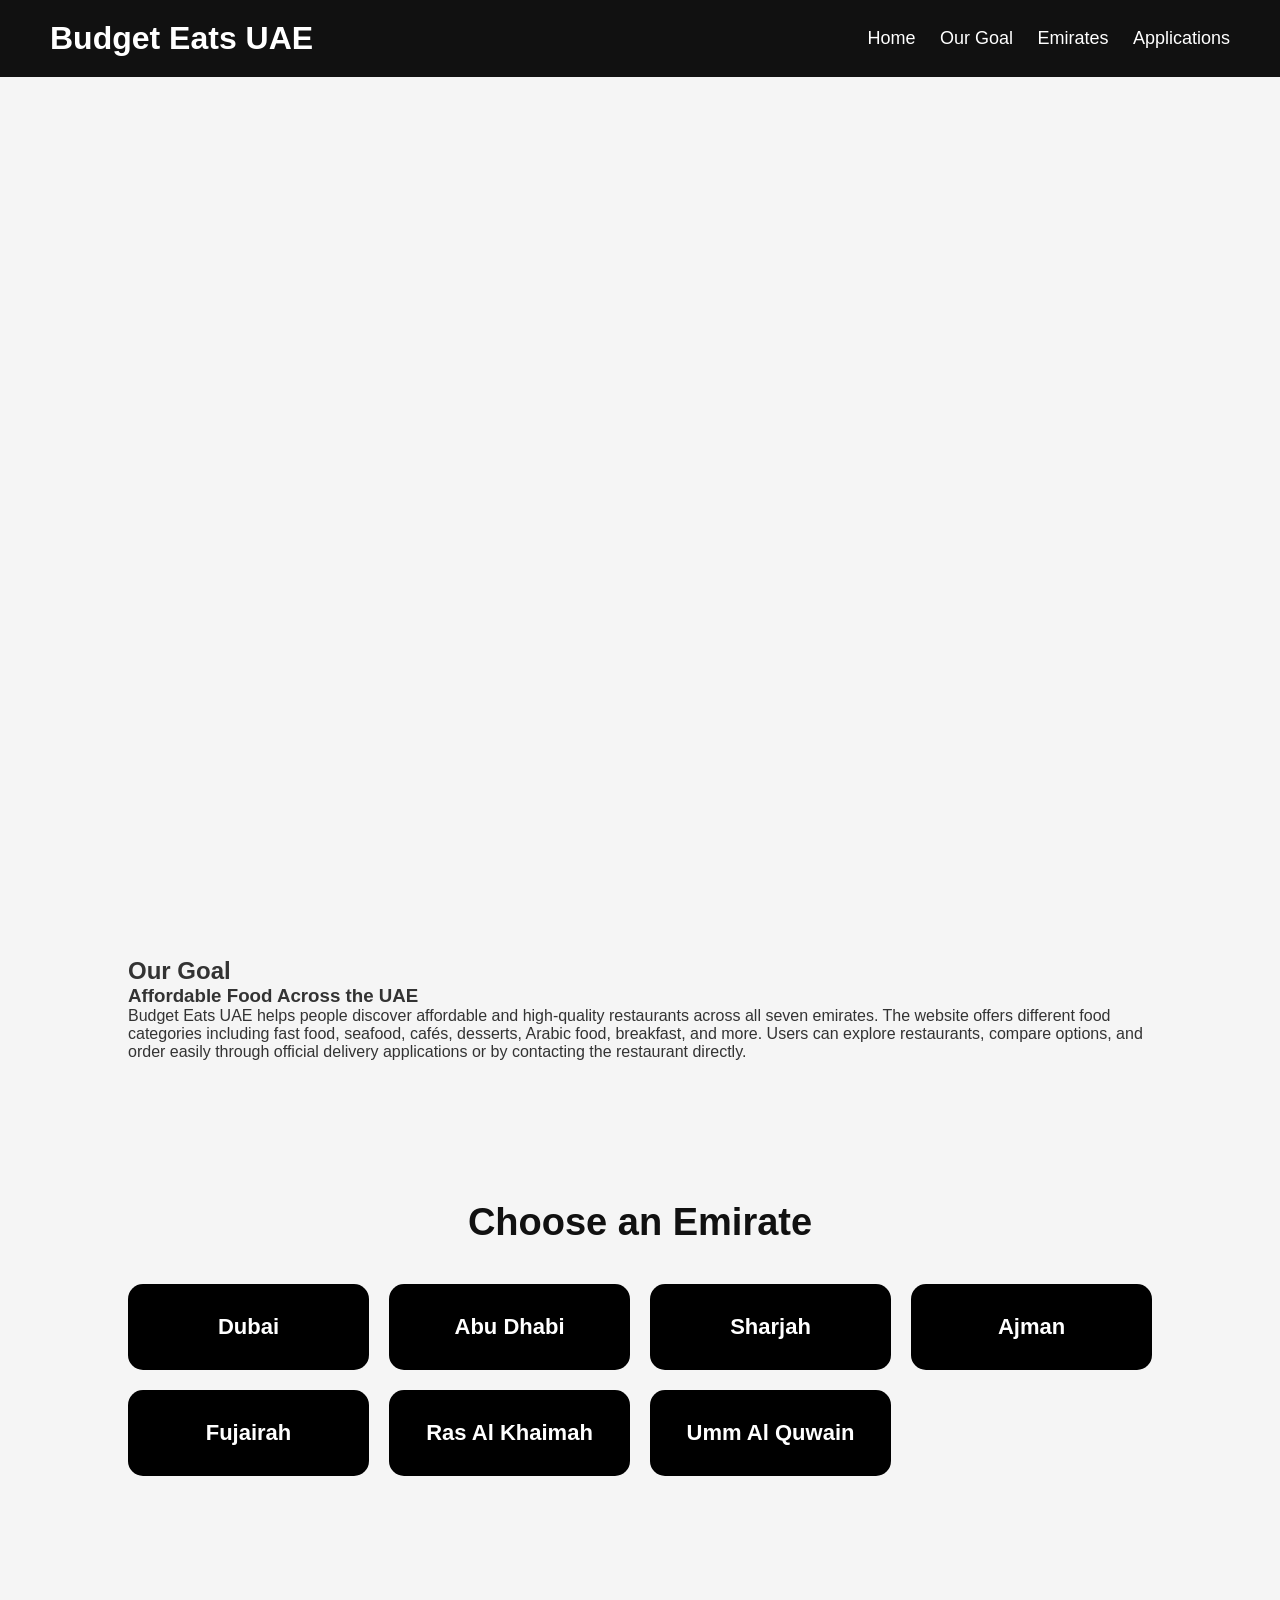
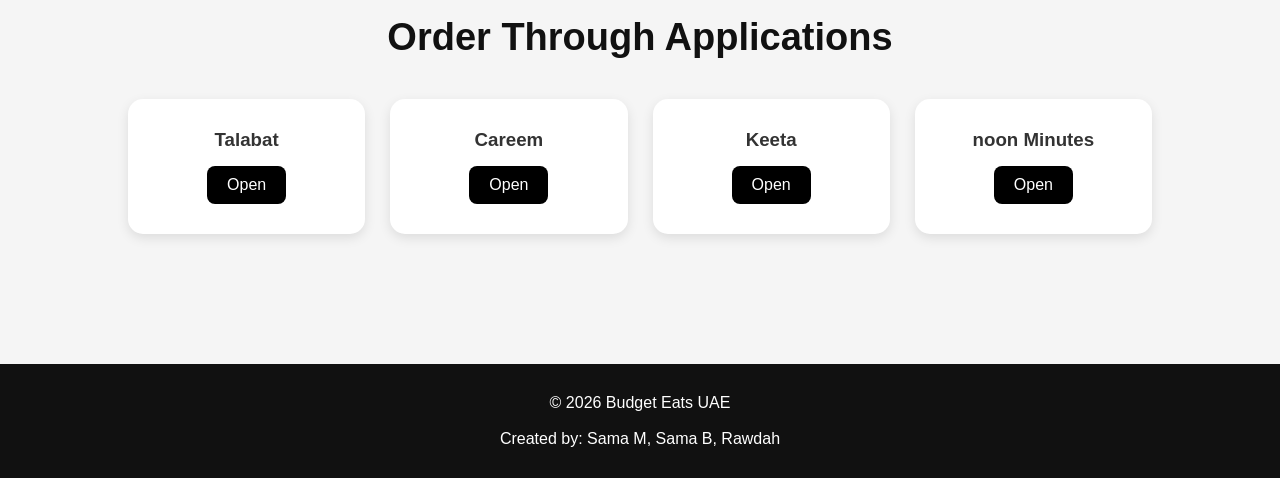
==== index.html @ cb310ab3 "Add files via upload" ====
<!DOCTYPE html>
<html lang="en">

<head>

<meta charset="UTF-8">
<meta name="viewport" content="width=device-width, initial-scale=1.0">

<title>Budget Eats UAE</title>

<link rel="stylesheet" href="style.css">

</head>

<body>

<!-- HEADER -->

<header>

<h1>Budget Eats UAE</h1>

<nav>

<a href="index.html">Home</a>

<a href="#goal">Our Goal</a>

<a href="#emirates">Emirates</a>

<a href="#applications">Applications</a>

</nav>

</header>

<!-- HOMEPAGE IMAGE -->

<section class="hero">

</section>

<!-- OUR GOAL SECTION -->

<section id="goal">

<h2 class="main-title">Our Goal</h2>

<div class="goal-container">

<h3>Affordable Food Across the UAE</h3>

<p>

Budget Eats UAE helps people discover affordable and high-quality restaurants across all seven emirates.

The website offers different food categories including fast food, seafood, cafés, desserts, Arabic food, breakfast, and more.

Users can explore restaurants, compare options, and order easily through official delivery applications or by contacting the restaurant directly.

</p>

</div>

</section>

<!-- EMIRATES SECTION -->

<section id="emirates">

<h2 class="section-title">Choose an Emirate</h2>

<div class="emirates-container">

<a class="emirate-box" href="dubai.html">Dubai</a>

<a class="emirate-box" href="abudhabi.html">Abu Dhabi</a>

<a class="emirate-box" href="sharjah.html">Sharjah</a>

<a class="emirate-box" href="ajman.html">Ajman</a>

<a class="emirate-box" href="fujairah.html">Fujairah</a>

<a class="emirate-box" href="rak.html">Ras Al Khaimah</a>

<a class="emirate-box" href="uaq.html">Umm Al Quwain</a>

</div>

</section>

<!-- APPLICATIONS -->

<section id="applications">

<h2 class="section-title">Order Through Applications</h2>

<div class="apps">

<div class="app-card">

<h3>Talabat</h3>

<a href="https://www.talabat.com" target="_blank">Open</a>

</div>

<div class="app-card">

<h3>Careem</h3>

<a href="https://www.careem.com" target="_blank">Open</a>

</div>

<div class="app-card">

<h3>Keeta</h3>

<a href="https://www.keeta-global.com/AE/en" target="_blank">Open</a>

</div>

<div class="app-card">

<h3>noon Minutes</h3>

<a href="https://www.noon.com" target="_blank">Open</a>

</div>

</div>

</section>

<!-- FOOTER -->

<footer>

<p>© 2026 Budget Eats UAE</p>

<br>

<p>Created by: Sama M, Sama B, Rawdah</p>

</footer>

</body>

</html>
---- style.css ----
*{
margin:0;
padding:0;
box-sizing:border-box;
font-family:Arial, sans-serif;
scroll-behavior:smooth;
}

body{
background:#f5f5f5;
color:#333;
}

/* HEADER */

header{
background:#111;
padding:20px 50px;
display:flex;
justify-content:space-between;
align-items:center;
position:sticky;
top:0;
z-index:1000;
}

header h1{
color:white;
font-size:32px;
}

nav a{
color:white;
text-decoration:none;
margin-left:20px;
font-size:18px;
transition:0.3s;
}

nav a:hover{
color:#cfcfcf;
}

/* HERO SECTION */

.hero{
height:90vh;
background:url('images/homepage.png');;
background-size:contain;
background-position:center;
display:flex;
justify-content:center;
align-items:center;
text-align:center;
color:white;
}

.hero-content{
background:rgba(0,0,0,0.65);
padding:40px;
border-radius:15px;
width:80%;
max-width:850px;
}

.hero h2{
font-size:50px;
margin-bottom:20px;
}

.hero p{
font-size:20px;
line-height:1.8;
}

/* GENERAL */

section{
padding:70px 10%;
}

.section-title{
text-align:center;
font-size:38px;
margin-bottom:40px;
color:#111;
}

/* EMIRATES */

.emirates-container{
display:grid;
grid-template-columns:repeat(auto-fit,minmax(200px,1fr));
gap:20px;
}

.emirate-box{
background:black;
padding:30px;
border-radius:15px;
text-align:center;
color:white;
font-size:22px;
font-weight:bold;
transition:0.3s;
cursor:pointer;
text-decoration:none;
}

.emirate-box:hover{
background:#333;
transform:scale(1.05);
}

/* CATEGORY BUTTONS */

.categories{
display:flex;
flex-wrap:wrap;
justify-content:center;
gap:15px;
margin-bottom:40px;
}

.categories button{
padding:12px 22px;
border:none;
background:black;
color:white;
font-size:16px;
border-radius:30px;
cursor:pointer;
transition:0.3s;
}

.categories button:hover{
background:#333;
transform:scale(1.05);
}

/* FOOD SECTIONS */

.food-section{
display:none;
}

/* CARDS */

.cards{
display:grid;
grid-template-columns:repeat(auto-fit,minmax(250px,1fr));
gap:25px;
}

.card{
background:white;
border-radius:15px;
overflow:hidden;
box-shadow:0 4px 12px rgba(0,0,0,0.1);
transition:0.3s;
}

.card:hover{
transform:translateY(-5px);
}

.card img{
width:100%;
height:220px;
object-fit:contain;
background:white;
padding:20px;
}

.card-content{
padding:20px;
}

.card-content h3{
margin-bottom:10px;
font-size:22px;
}

.price{
color:black;
font-weight:bold;
margin-top:10px;
}

.rating{
color:gold;
margin-top:8px;
}

/* APPLICATIONS */

.apps{
display:grid;
grid-template-columns:repeat(auto-fit,minmax(220px,1fr));
gap:25px;
}

.app-card{
background:white;
padding:30px;
border-radius:15px;
text-align:center;
box-shadow:0 4px 12px rgba(0,0,0,0.1);
}

.app-card a{
display:inline-block;
margin-top:15px;
padding:10px 20px;
background:black;
color:white;
text-decoration:none;
border-radius:8px;
transition:0.3s;
}

.app-card a:hover{
background:#333;
}

/* FOOTER */

footer{
background:#111;
color:white;
text-align:center;
padding:30px;
margin-top:60px;
}

/* MOBILE */

@media(max-width:768px){

header{
flex-direction:column;
}

nav{
margin-top:15px;
}

.section-title{
font-size:30px;
}

.hero h2{
font-size:35px;
}

.hero p{
font-size:17px;
}
/* OUR GOAL SECTION */

.main-title{
text-align:center;
font-size:55px;
margin-bottom:50px;
color:black;
}

.goal-container{
background:white;
padding:50px;
border-radius:20px;
max-width:1100px;
margin:auto;
box-shadow:0 4px 15px rgba(0,0,0,0.1);
}

.goal-container h3{
font-size:32px;
margin-bottom:25px;
color:black;
text-align:left;
}

.goal-container p{
font-size:20px;
line-height:1.9;
color:#444;
text-align:left;
}

}
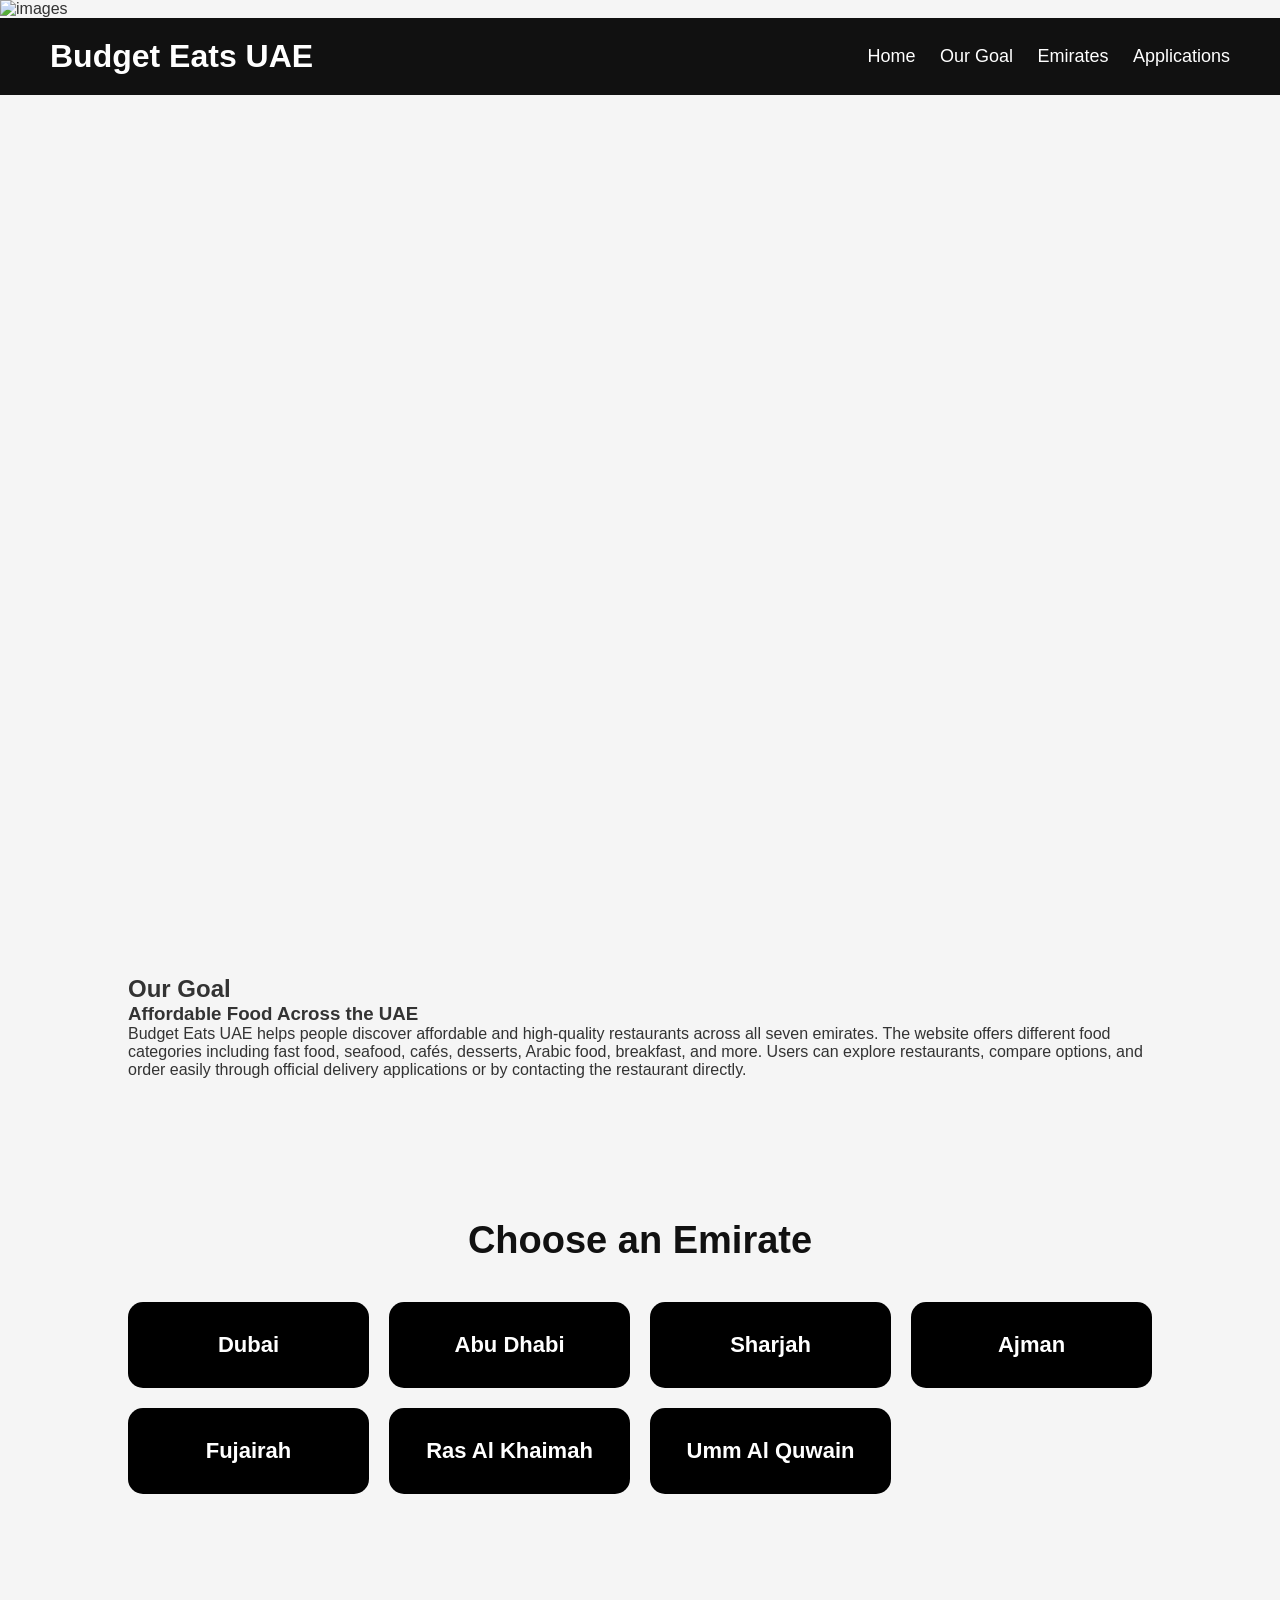
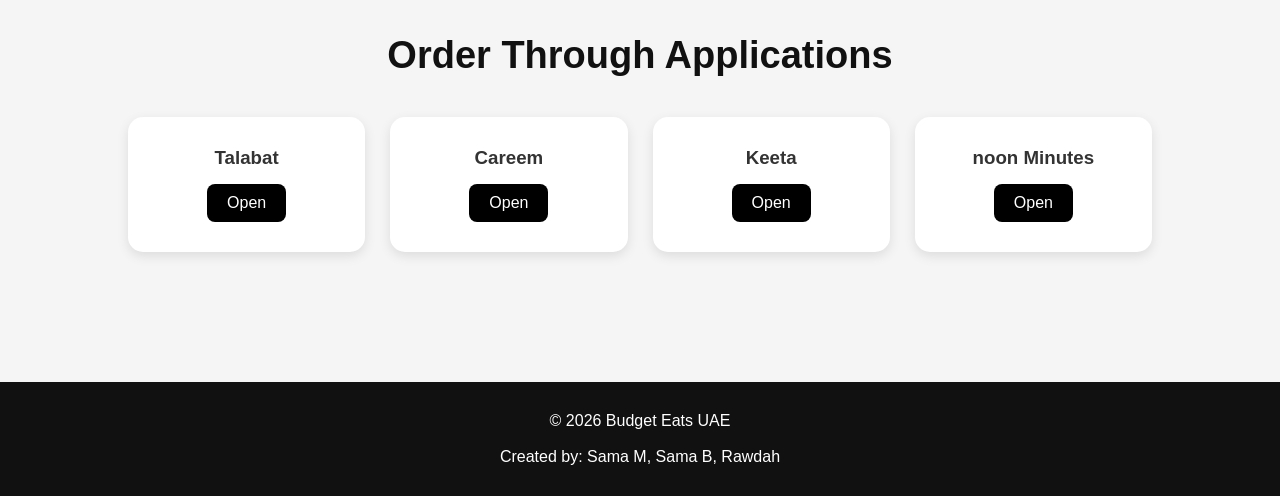
==== commit bcdc5380: "Update index.html" ====
--- a/index.html
+++ b/index.html
@@ -13,7 +13,7 @@
 </head>
 
 <body>
-
+ <img src="images/homepage.png" alt="images">
 <!-- HEADER -->
 
 <header>
@@ -148,4 +148,4 @@
 
 </body>
 
-</html>+</html>
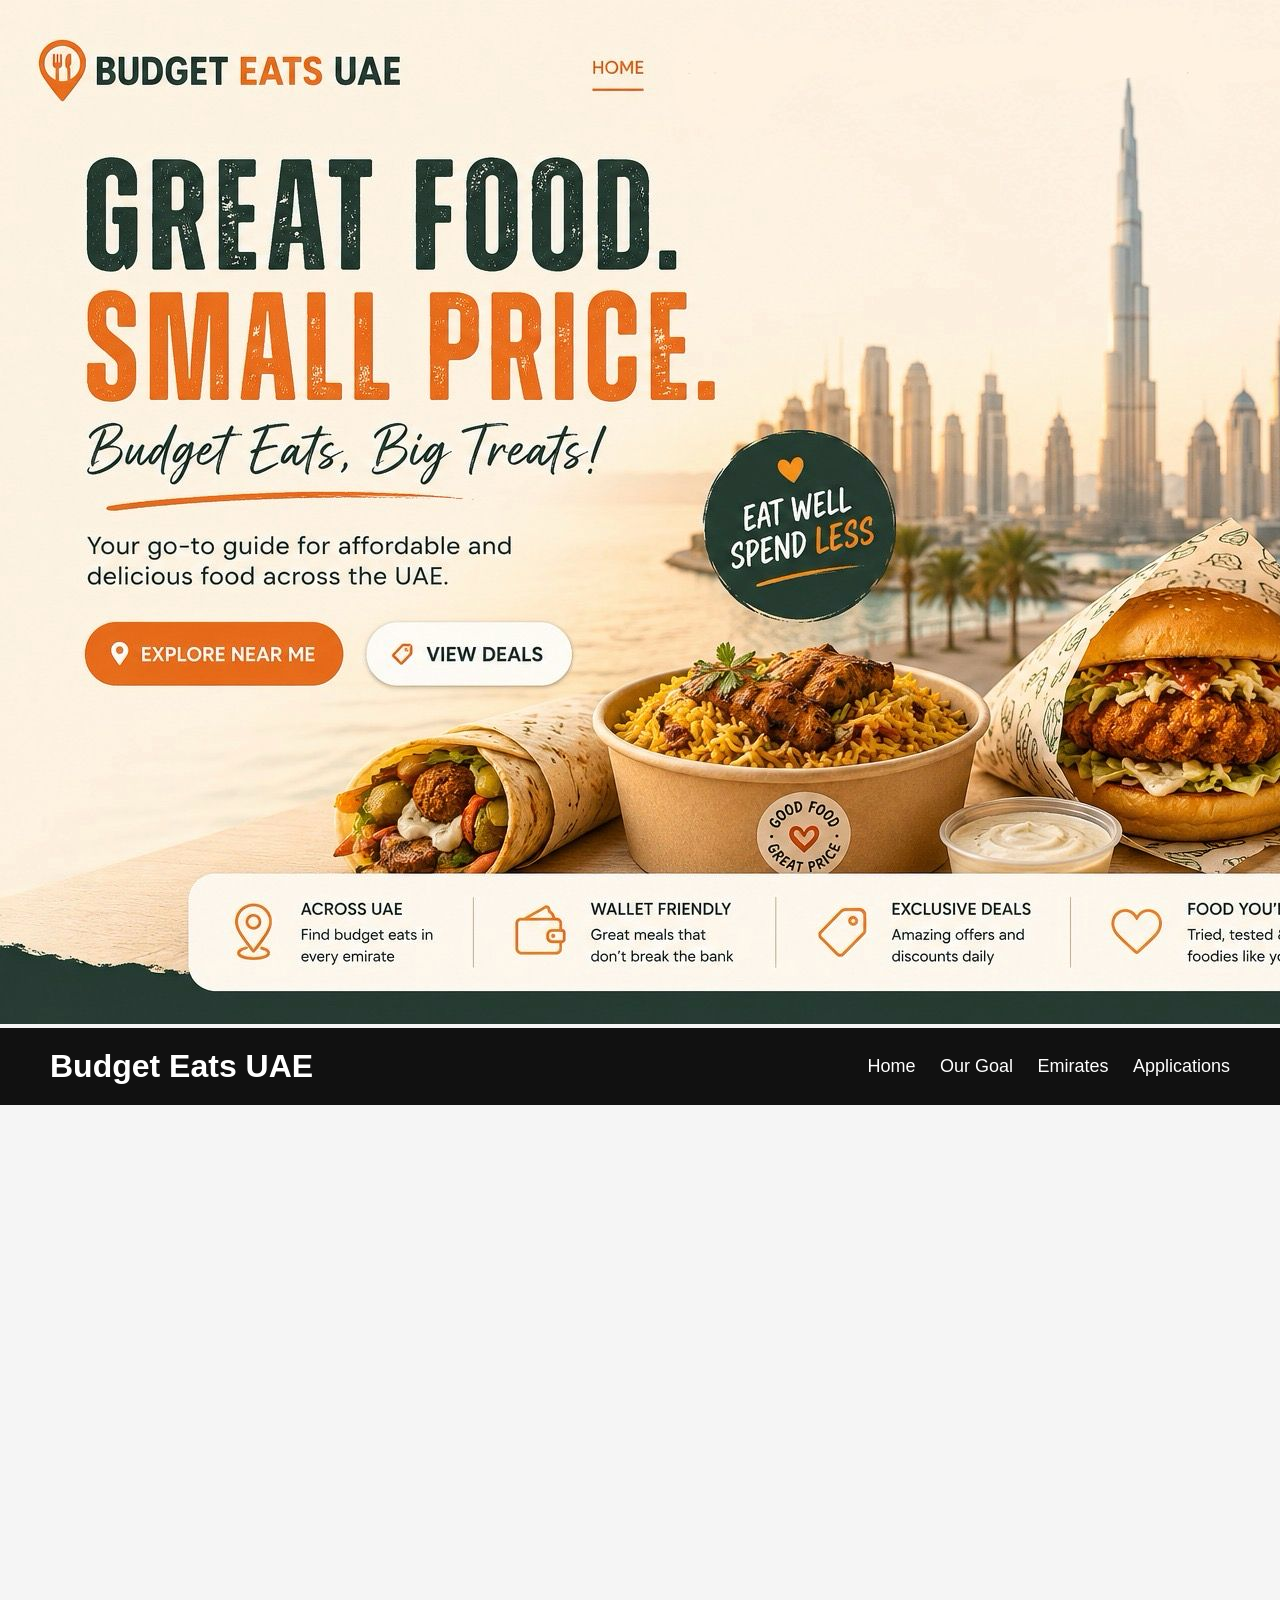
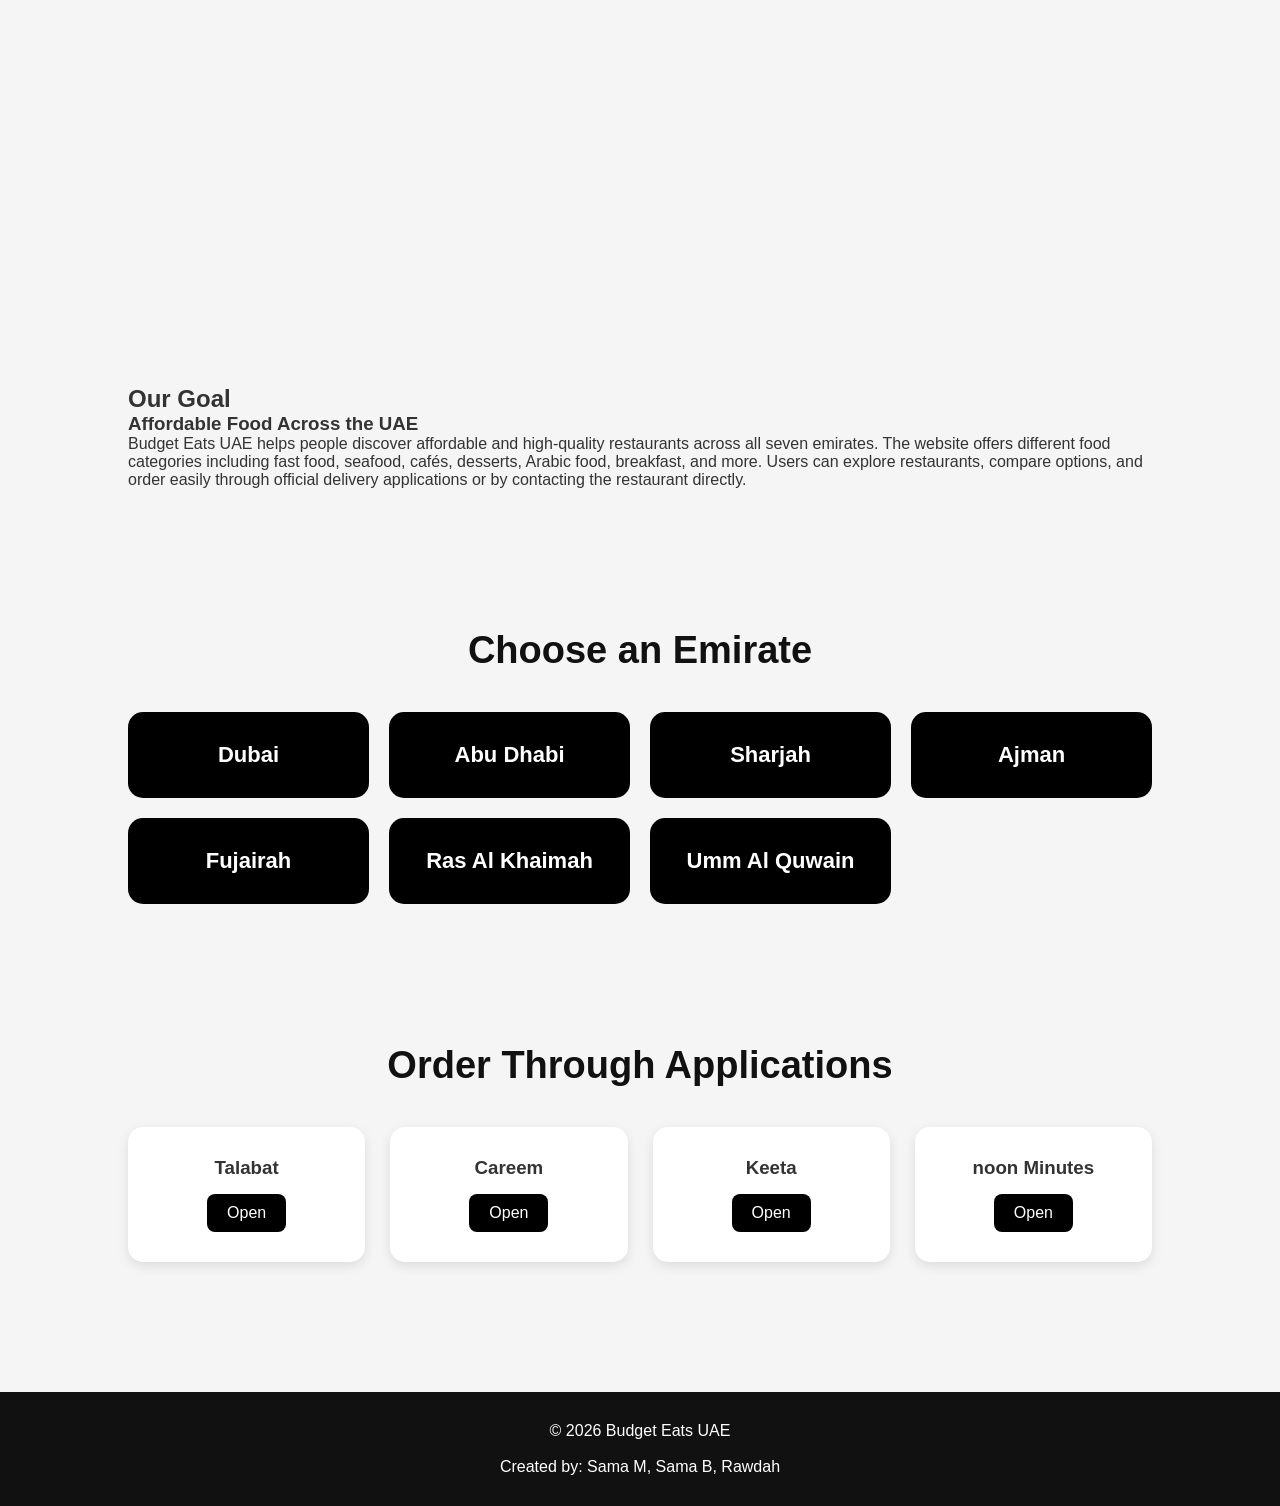
==== commit 3dd83032: "Update index.html" ====
--- a/index.html
+++ b/index.html
@@ -13,7 +13,7 @@
 </head>
 
 <body>
- <img src="images/homepage.png" alt="images">
+<img src="homepage.png" alt="Home image">
 <!-- HEADER -->
 
 <header>
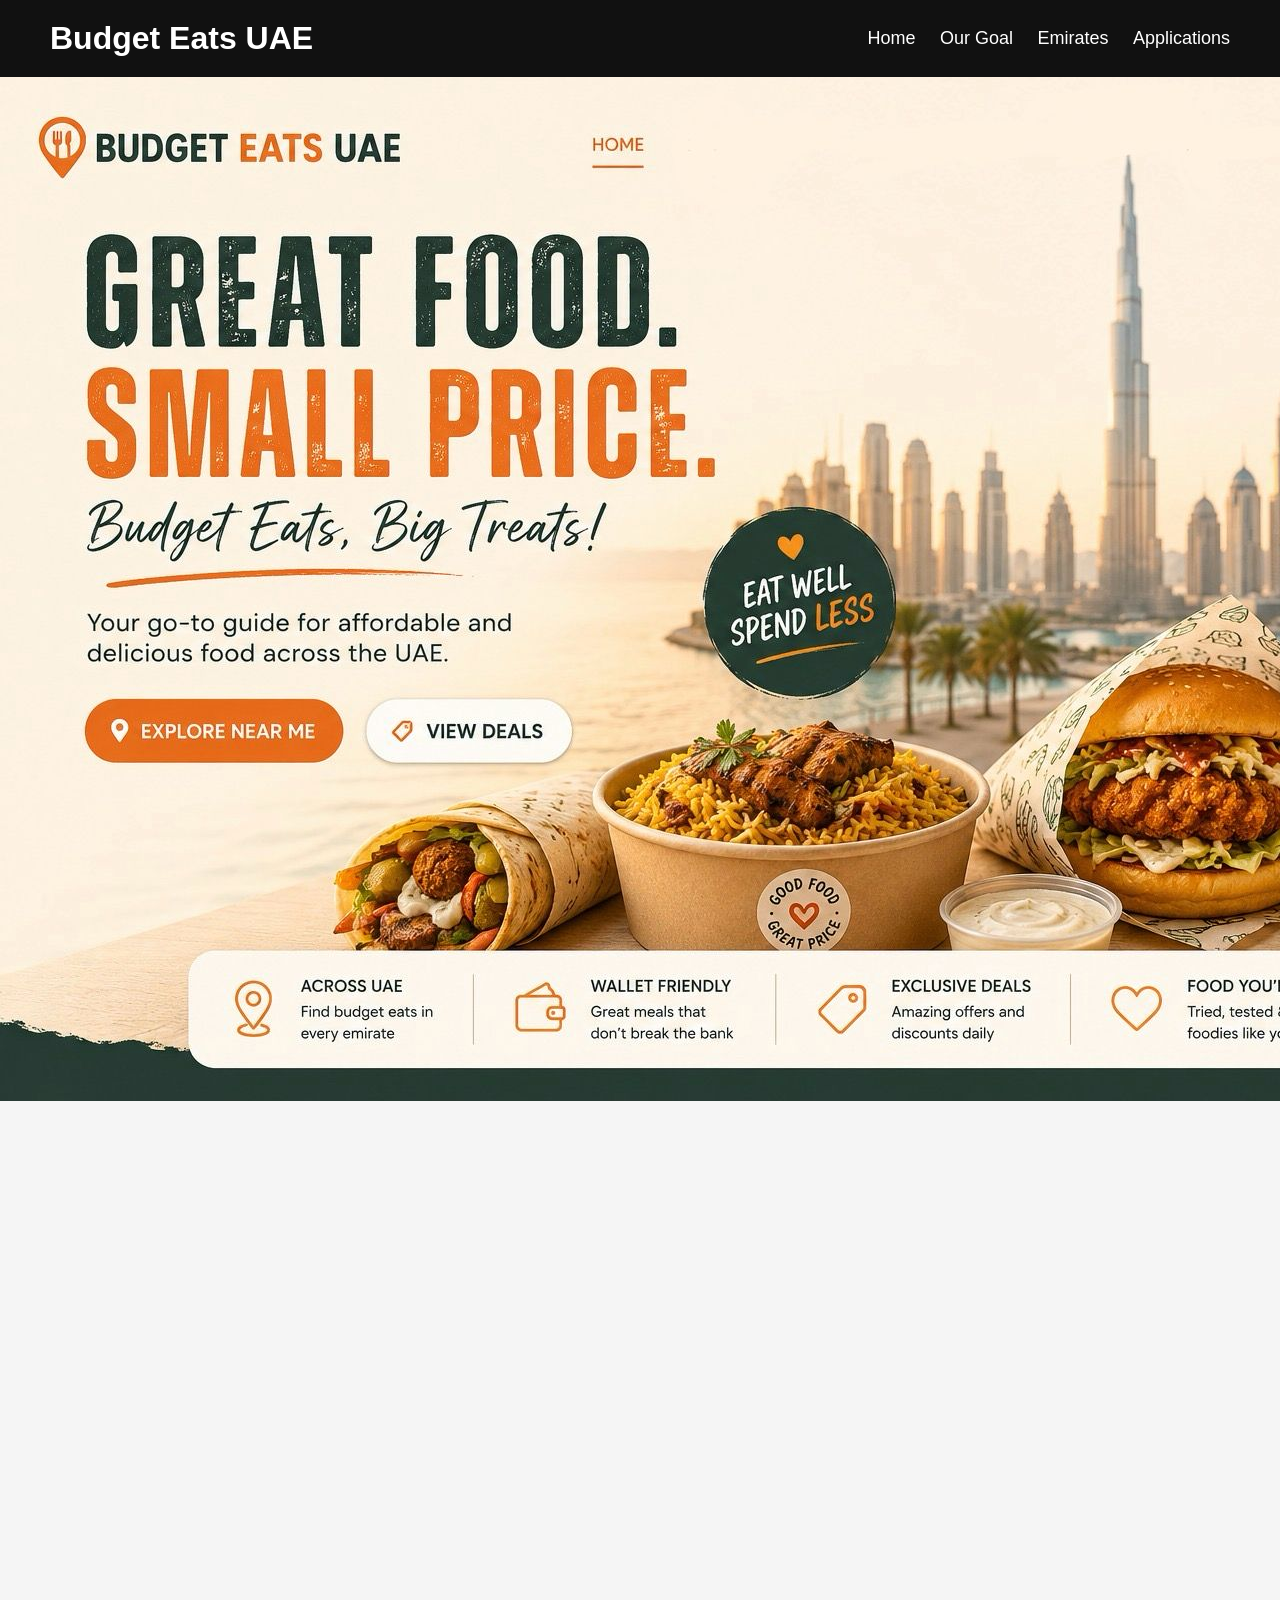
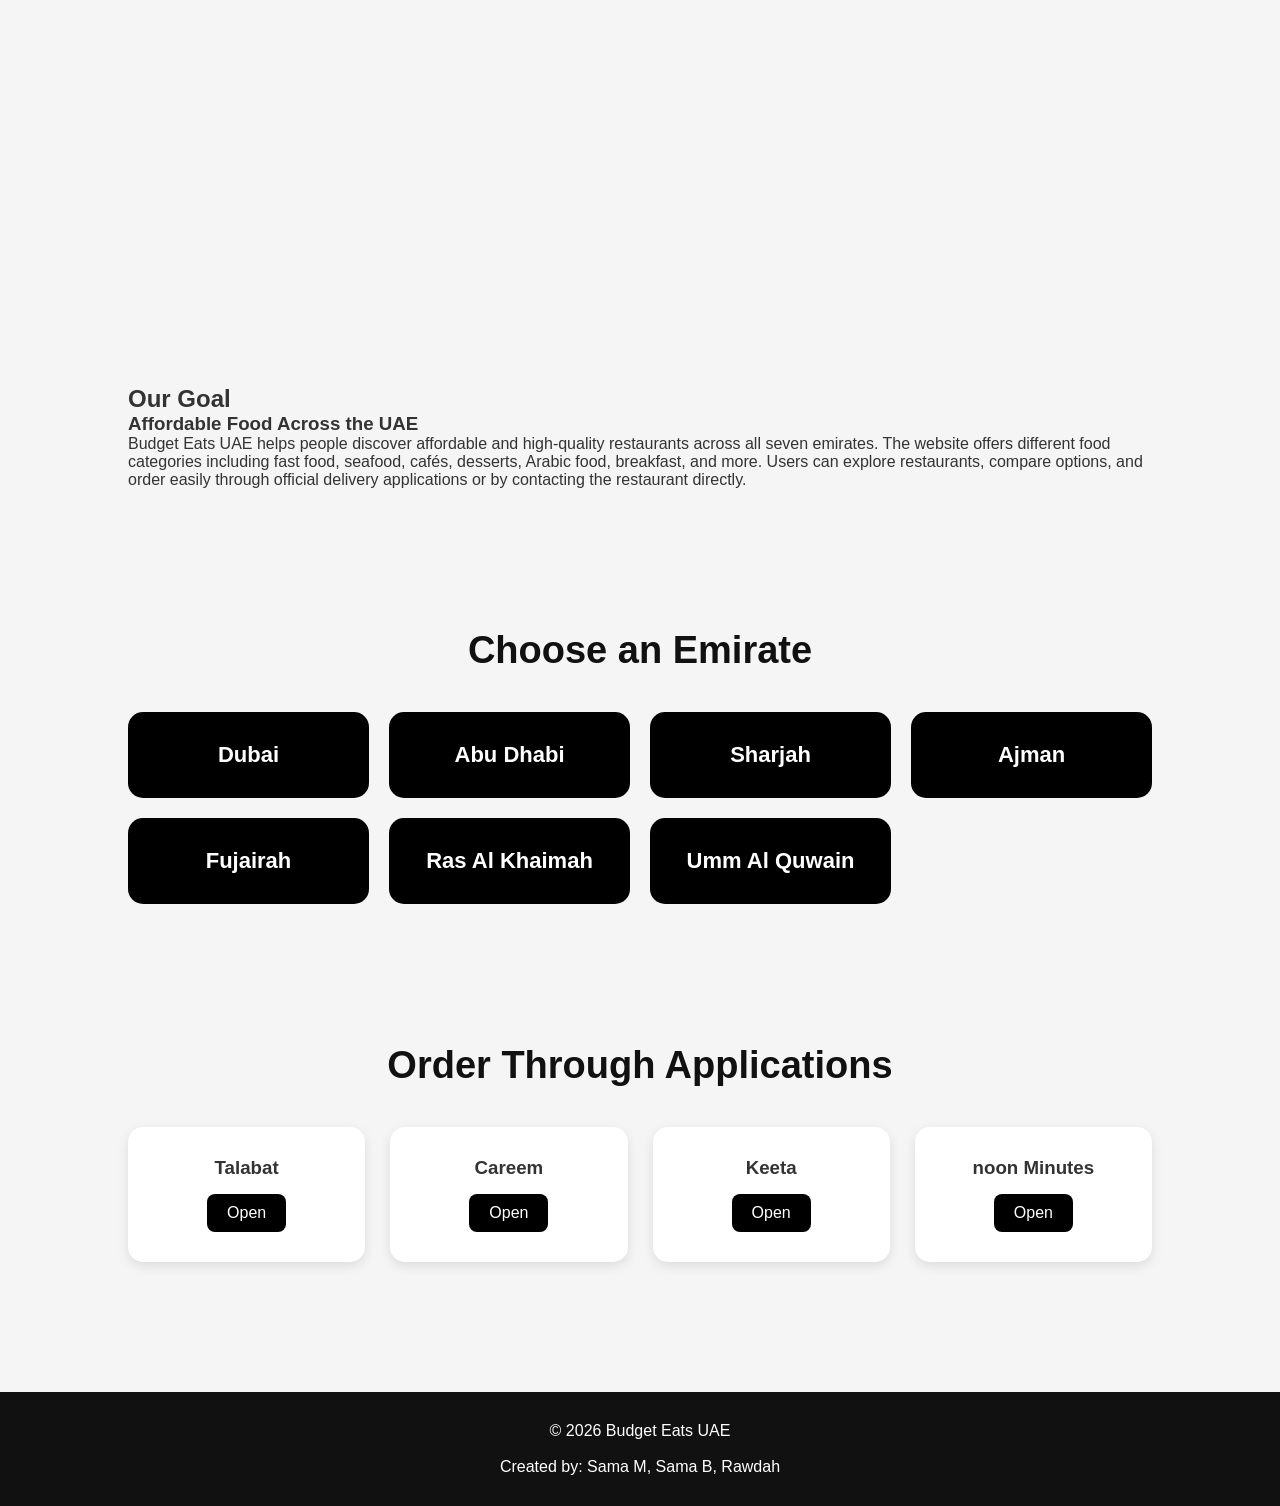
==== commit 78575313: "Update index.html" ====
--- a/index.html
+++ b/index.html
@@ -13,7 +13,7 @@
 </head>
 
 <body>
-<img src="homepage.png" alt="Home image">
+
 <!-- HEADER -->
 
 <header>
@@ -34,7 +34,7 @@
 
 </header>
 
-<!-- HOMEPAGE IMAGE -->
+<img src="homepage.png" alt="Home image">
 
 <section class="hero">
 
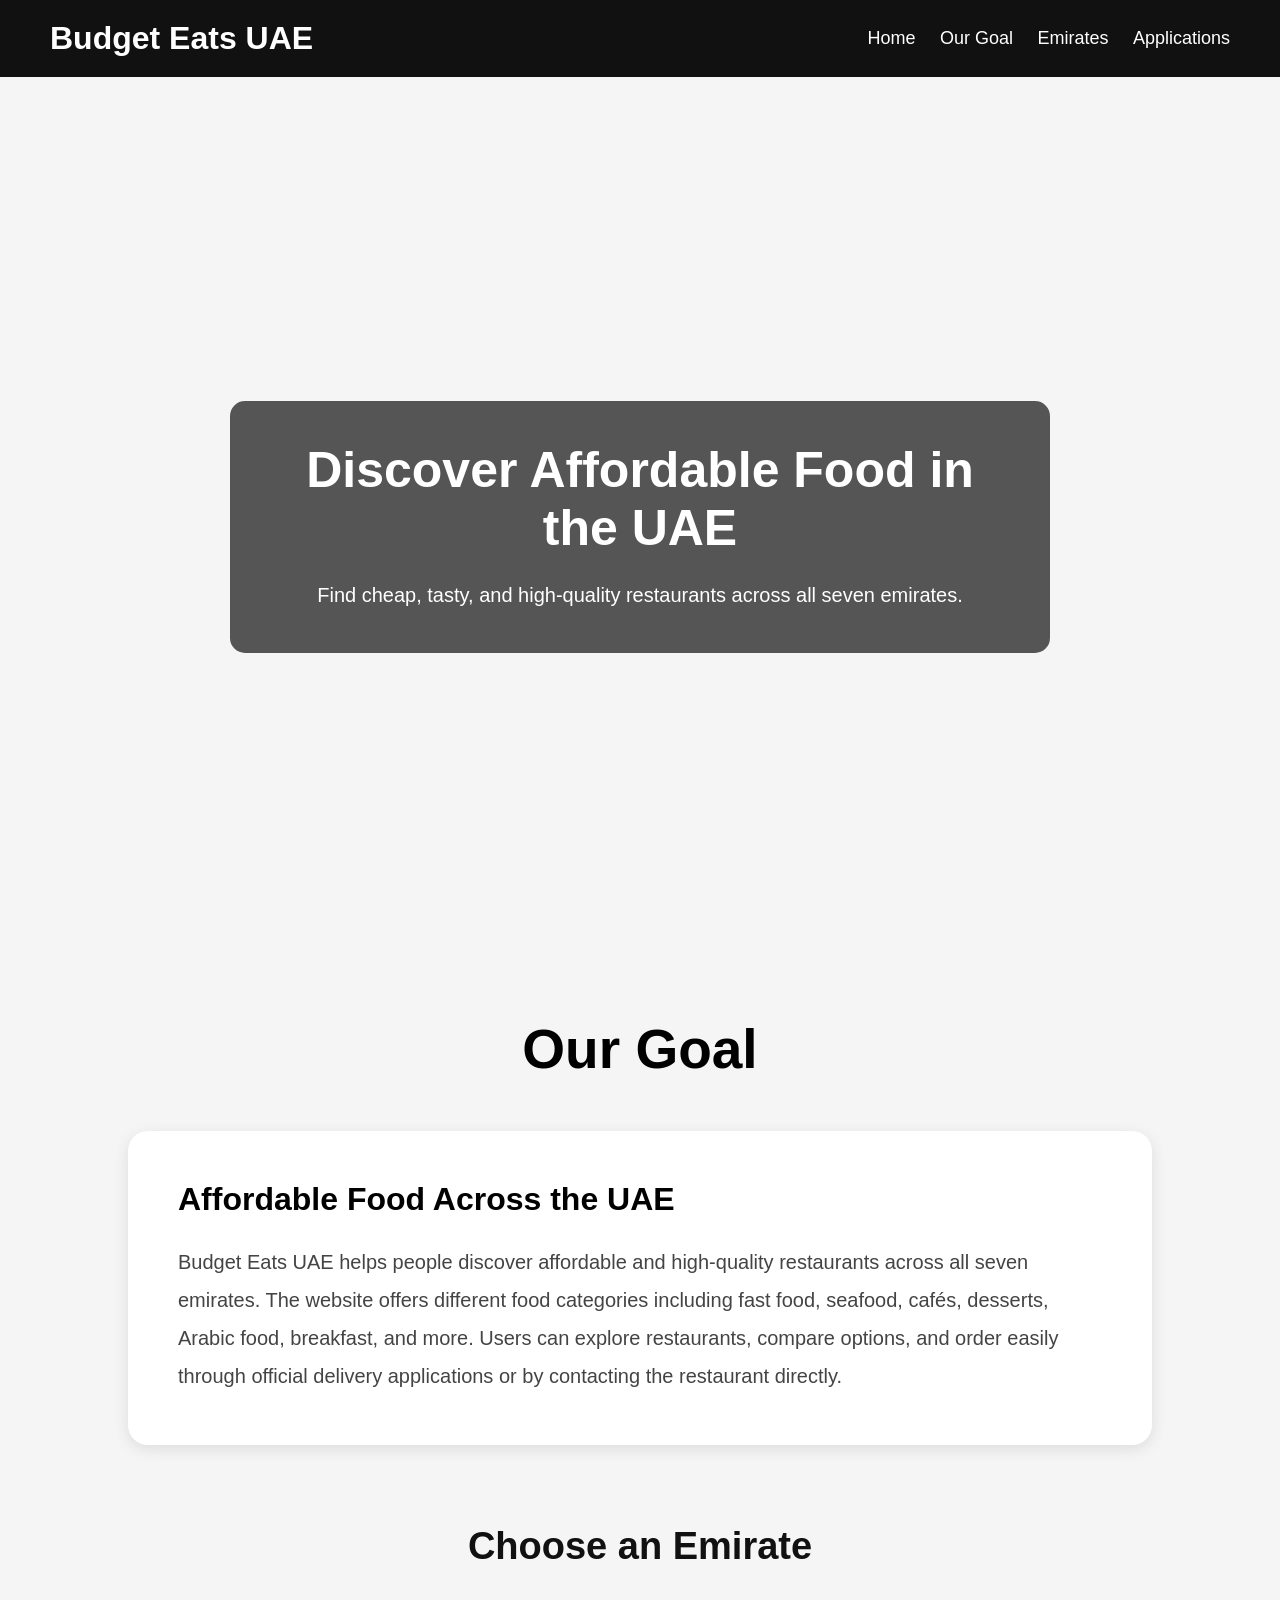
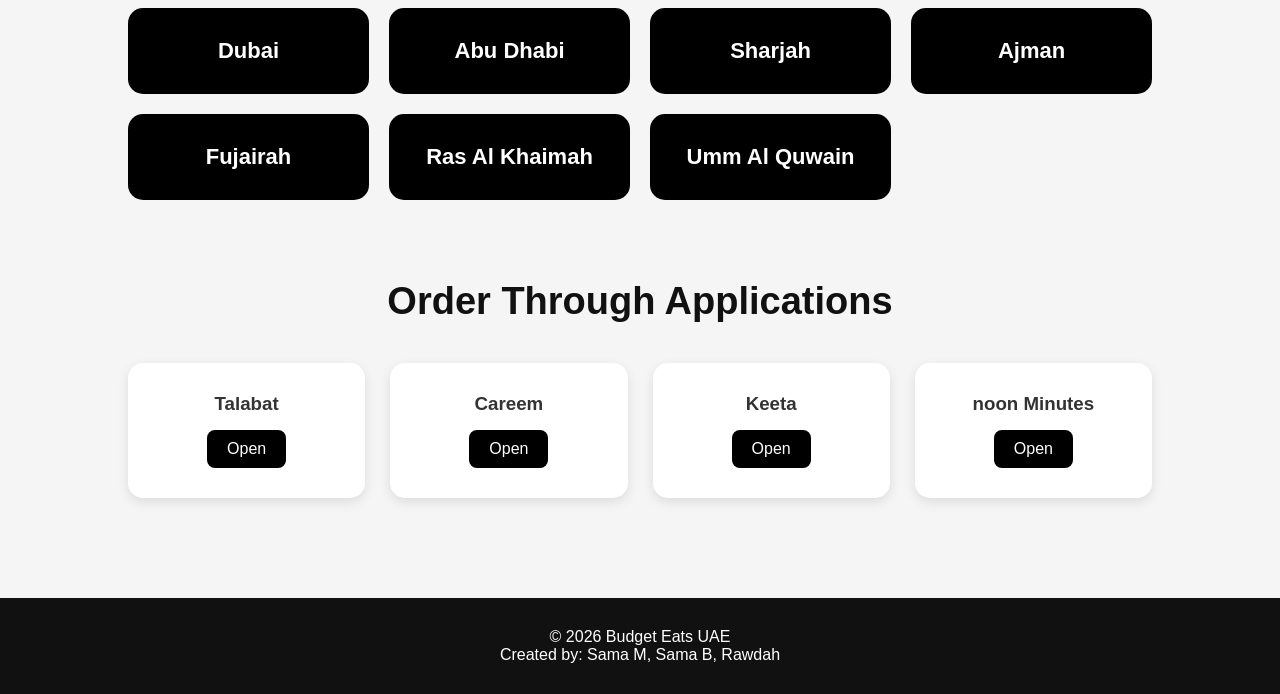
==== commit 32e60a38: "Update index.html" ====
--- a/index.html
+++ b/index.html
@@ -2,150 +2,115 @@
 <html lang="en">
 
 <head>
-
 <meta charset="UTF-8">
 <meta name="viewport" content="width=device-width, initial-scale=1.0">
-
 <title>Budget Eats UAE</title>
 
 <link rel="stylesheet" href="style.css">
-
 </head>
 
 <body>
 
 <!-- HEADER -->
+<header>
+    <h1>Budget Eats UAE</h1>
 
-<header>
-
-<h1>Budget Eats UAE</h1>
-
-<nav>
-
-<a href="index.html">Home</a>
-
-<a href="#goal">Our Goal</a>
-
-<a href="#emirates">Emirates</a>
-
-<a href="#applications">Applications</a>
-
-</nav>
-
+    <nav>
+        <a href="index.html">Home</a>
+        <a href="#goal">Our Goal</a>
+        <a href="#emirates">Emirates</a>
+        <a href="#applications">Applications</a>
+    </nav>
 </header>
 
-<img src="homepage.png" alt="Home image">
+<!-- HERO SECTION (FIXED) -->
+<section class="hero">
 
-<section class="hero">
+    <div class="hero-content">
+        <h2>Discover Affordable Food in the UAE</h2>
+        <p>
+            Find cheap, tasty, and high-quality restaurants across all seven emirates.
+        </p>
+    </div>
 
 </section>
 
 <!-- OUR GOAL SECTION -->
-
 <section id="goal">
 
-<h2 class="main-title">Our Goal</h2>
+    <h2 class="main-title">Our Goal</h2>
 
-<div class="goal-container">
+    <div class="goal-container">
 
-<h3>Affordable Food Across the UAE</h3>
+        <h3>Affordable Food Across the UAE</h3>
 
-<p>
+        <p>
+            Budget Eats UAE helps people discover affordable and high-quality restaurants across all seven emirates.
+            The website offers different food categories including fast food, seafood, cafés, desserts, Arabic food,
+            breakfast, and more.
+            Users can explore restaurants, compare options, and order easily through official delivery applications or
+            by contacting the restaurant directly.
+        </p>
 
-Budget Eats UAE helps people discover affordable and high-quality restaurants across all seven emirates.
-
-The website offers different food categories including fast food, seafood, cafés, desserts, Arabic food, breakfast, and more.
-
-Users can explore restaurants, compare options, and order easily through official delivery applications or by contacting the restaurant directly.
-
-</p>
-
-</div>
+    </div>
 
 </section>
 
 <!-- EMIRATES SECTION -->
-
 <section id="emirates">
 
-<h2 class="section-title">Choose an Emirate</h2>
+    <h2 class="section-title">Choose an Emirate</h2>
 
-<div class="emirates-container">
+    <div class="emirates-container">
 
-<a class="emirate-box" href="dubai.html">Dubai</a>
+        <a class="emirate-box" href="dubai.html">Dubai</a>
+        <a class="emirate-box" href="abudhabi.html">Abu Dhabi</a>
+        <a class="emirate-box" href="sharjah.html">Sharjah</a>
+        <a class="emirate-box" href="ajman.html">Ajman</a>
+        <a class="emirate-box" href="fujairah.html">Fujairah</a>
+        <a class="emirate-box" href="rak.html">Ras Al Khaimah</a>
+        <a class="emirate-box" href="uaq.html">Umm Al Quwain</a>
 
-<a class="emirate-box" href="abudhabi.html">Abu Dhabi</a>
-
-<a class="emirate-box" href="sharjah.html">Sharjah</a>
-
-<a class="emirate-box" href="ajman.html">Ajman</a>
-
-<a class="emirate-box" href="fujairah.html">Fujairah</a>
-
-<a class="emirate-box" href="rak.html">Ras Al Khaimah</a>
-
-<a class="emirate-box" href="uaq.html">Umm Al Quwain</a>
-
-</div>
+    </div>
 
 </section>
 
 <!-- APPLICATIONS -->
-
 <section id="applications">
 
-<h2 class="section-title">Order Through Applications</h2>
+    <h2 class="section-title">Order Through Applications</h2>
 
-<div class="apps">
+    <div class="apps">
 
-<div class="app-card">
+        <div class="app-card">
+            <h3>Talabat</h3>
+            <a href="https://www.talabat.com" target="_blank">Open</a>
+        </div>
 
-<h3>Talabat</h3>
+        <div class="app-card">
+            <h3>Careem</h3>
+            <a href="https://www.careem.com" target="_blank">Open</a>
+        </div>
 
-<a href="https://www.talabat.com" target="_blank">Open</a>
+        <div class="app-card">
+            <h3>Keeta</h3>
+            <a href="https://www.keeta-global.com/AE/en" target="_blank">Open</a>
+        </div>
 
-</div>
+        <div class="app-card">
+            <h3>noon Minutes</h3>
+            <a href="https://www.noon.com" target="_blank">Open</a>
+        </div>
 
-<div class="app-card">
-
-<h3>Careem</h3>
-
-<a href="https://www.careem.com" target="_blank">Open</a>
-
-</div>
-
-<div class="app-card">
-
-<h3>Keeta</h3>
-
-<a href="https://www.keeta-global.com/AE/en" target="_blank">Open</a>
-
-</div>
-
-<div class="app-card">
-
-<h3>noon Minutes</h3>
-
-<a href="https://www.noon.com" target="_blank">Open</a>
-
-</div>
-
-</div>
+    </div>
 
 </section>
 
 <!-- FOOTER -->
-
 <footer>
-
-<p>© 2026 Budget Eats UAE</p>
-
-<br>
-
-<p>Created by: Sama M, Sama B, Rawdah</p>
-
+    <p>© 2026 Budget Eats UAE</p>
+    <p>Created by: Sama M, Sama B, Rawdah</p>
 </footer>
 
 </body>
-
 </html>
--- a/style.css
+++ b/style.css
@@ -1,3 +1,4 @@
+/* RESET */
 *{
 margin:0;
 padding:0;
@@ -6,13 +7,23 @@
 scroll-behavior:smooth;
 }
 
+html, body{
+height:100%;
+}
+
 body{
 background:#f5f5f5;
 color:#333;
 }
 
+/* GLOBAL IMAGE FIX */
+img{
+display:block;
+width:100%;
+height:auto;
+}
+
 /* HEADER */
-
 header{
 background:#111;
 padding:20px 50px;
@@ -41,13 +52,10 @@
 color:#cfcfcf;
 }
 
-/* HERO SECTION */
-
+/* HERO SECTION (FIXED) */
 .hero{
-height:90vh;
-background:url('images/homepage.png');;
-background-size:contain;
-background-position:center;
+min-height:100vh;
+background:url('images/homepage.png') center/cover no-repeat;
 display:flex;
 justify-content:center;
 align-items:center;
@@ -73,10 +81,9 @@
 line-height:1.8;
 }
 
-/* GENERAL */
-
+/* SECTIONS */
 section{
-padding:70px 10%;
+padding:40px 10%;
 }
 
 .section-title{
@@ -87,7 +94,6 @@
 }
 
 /* EMIRATES */
-
 .emirates-container{
 display:grid;
 grid-template-columns:repeat(auto-fit,minmax(200px,1fr));
@@ -113,7 +119,6 @@
 }
 
 /* CATEGORY BUTTONS */
-
 .categories{
 display:flex;
 flex-wrap:wrap;
@@ -139,13 +144,11 @@
 }
 
 /* FOOD SECTIONS */
-
 .food-section{
 display:none;
 }
 
 /* CARDS */
-
 .cards{
 display:grid;
 grid-template-columns:repeat(auto-fit,minmax(250px,1fr));
@@ -192,8 +195,7 @@
 margin-top:8px;
 }
 
-/* APPLICATIONS */
-
+/* APPS */
 .apps{
 display:grid;
 grid-template-columns:repeat(auto-fit,minmax(220px,1fr));
@@ -223,41 +225,7 @@
 background:#333;
 }
 
-/* FOOTER */
-
-footer{
-background:#111;
-color:white;
-text-align:center;
-padding:30px;
-margin-top:60px;
-}
-
-/* MOBILE */
-
-@media(max-width:768px){
-
-header{
-flex-direction:column;
-}
-
-nav{
-margin-top:15px;
-}
-
-.section-title{
-font-size:30px;
-}
-
-.hero h2{
-font-size:35px;
-}
-
-.hero p{
-font-size:17px;
-}
 /* OUR GOAL SECTION */
-
 .main-title{
 text-align:center;
 font-size:55px;
@@ -288,4 +256,36 @@
 text-align:left;
 }
 
-}+/* FOOTER */
+footer{
+background:#111;
+color:white;
+text-align:center;
+padding:30px;
+margin-top:60px;
+}
+
+/* MOBILE */
+@media(max-width:768px){
+
+header{
+flex-direction:column;
+}
+
+nav{
+margin-top:15px;
+}
+
+.section-title{
+font-size:30px;
+}
+
+.hero h2{
+font-size:35px;
+}
+
+.hero p{
+font-size:17px;
+}
+
+}
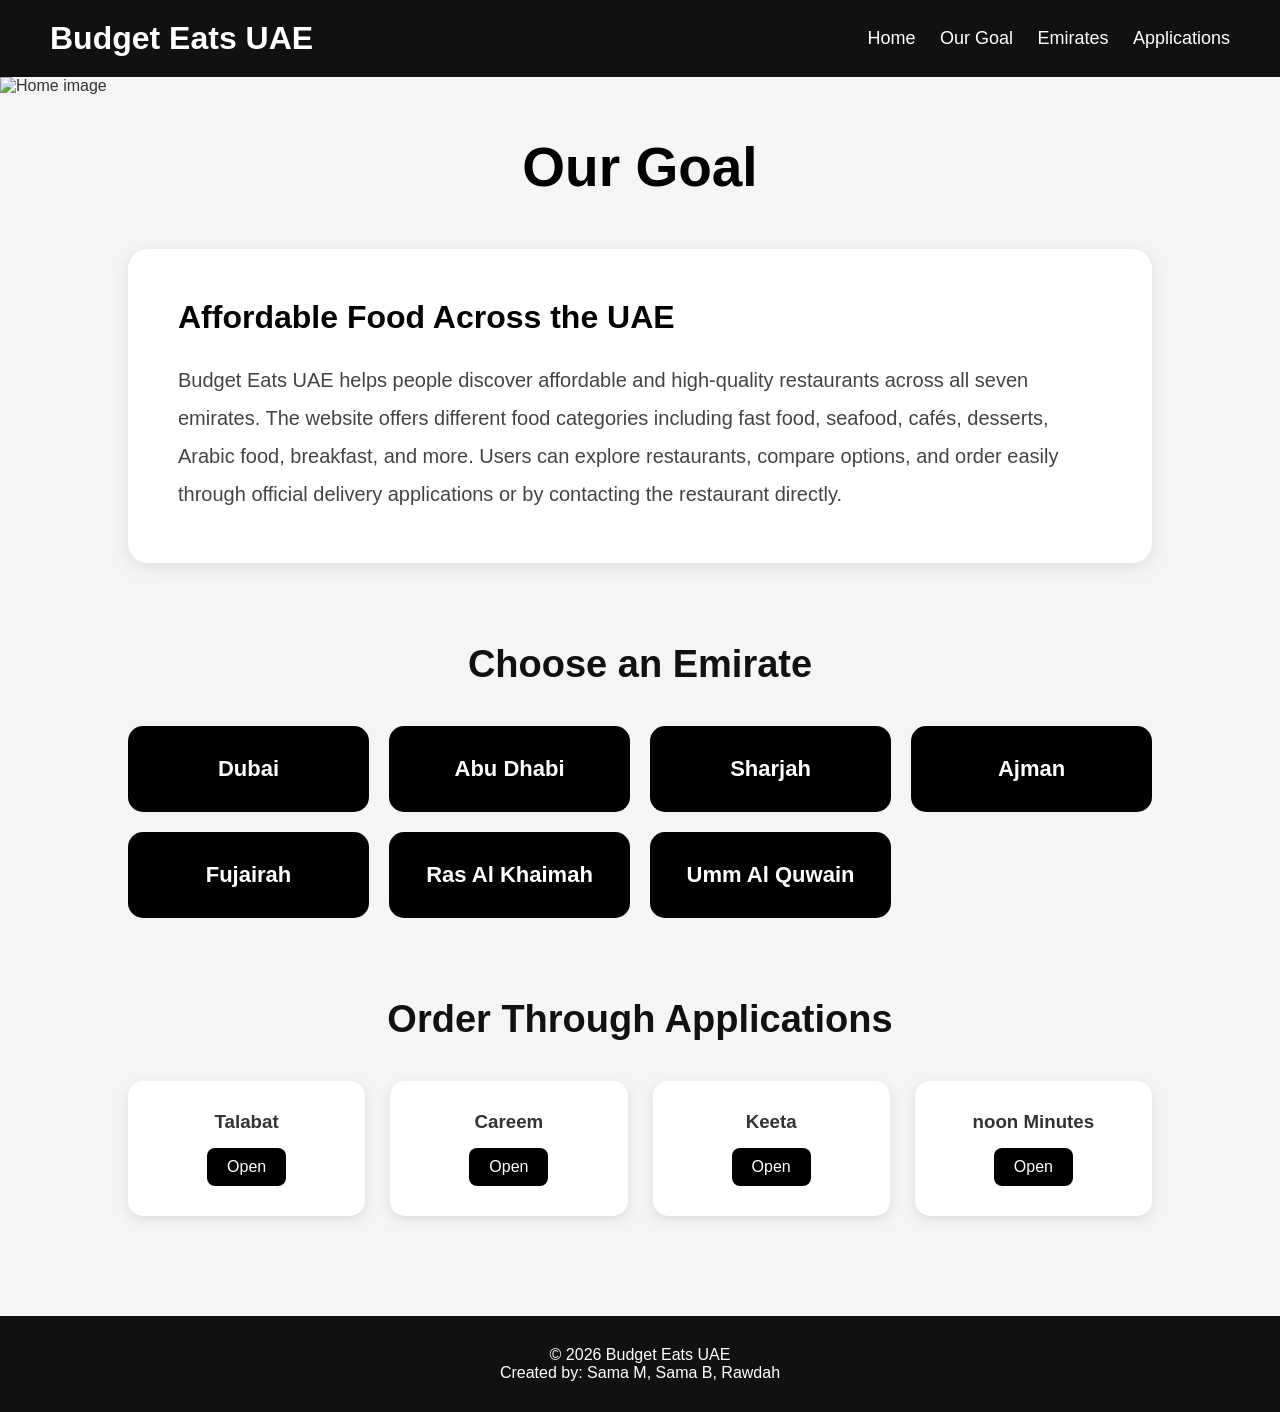
==== commit 91ab8c5a: "Update index.html" ====
--- a/index.html
+++ b/index.html
@@ -23,17 +23,10 @@
     </nav>
 </header>
 
-<!-- HERO SECTION (FIXED) -->
-<section class="hero">
-
-    <div class="hero-content">
-        <h2>Discover Affordable Food in the UAE</h2>
-        <p>
-            Find cheap, tasty, and high-quality restaurants across all seven emirates.
-        </p>
-    </div>
-
-</section>
+<!-- HERO IMAGE (REAL IMAGE - FIXED) -->
+<div class="hero-image">
+    <img src="images/homepage.png" alt="Home image">
+</div>
 
 <!-- OUR GOAL SECTION -->
 <section id="goal">
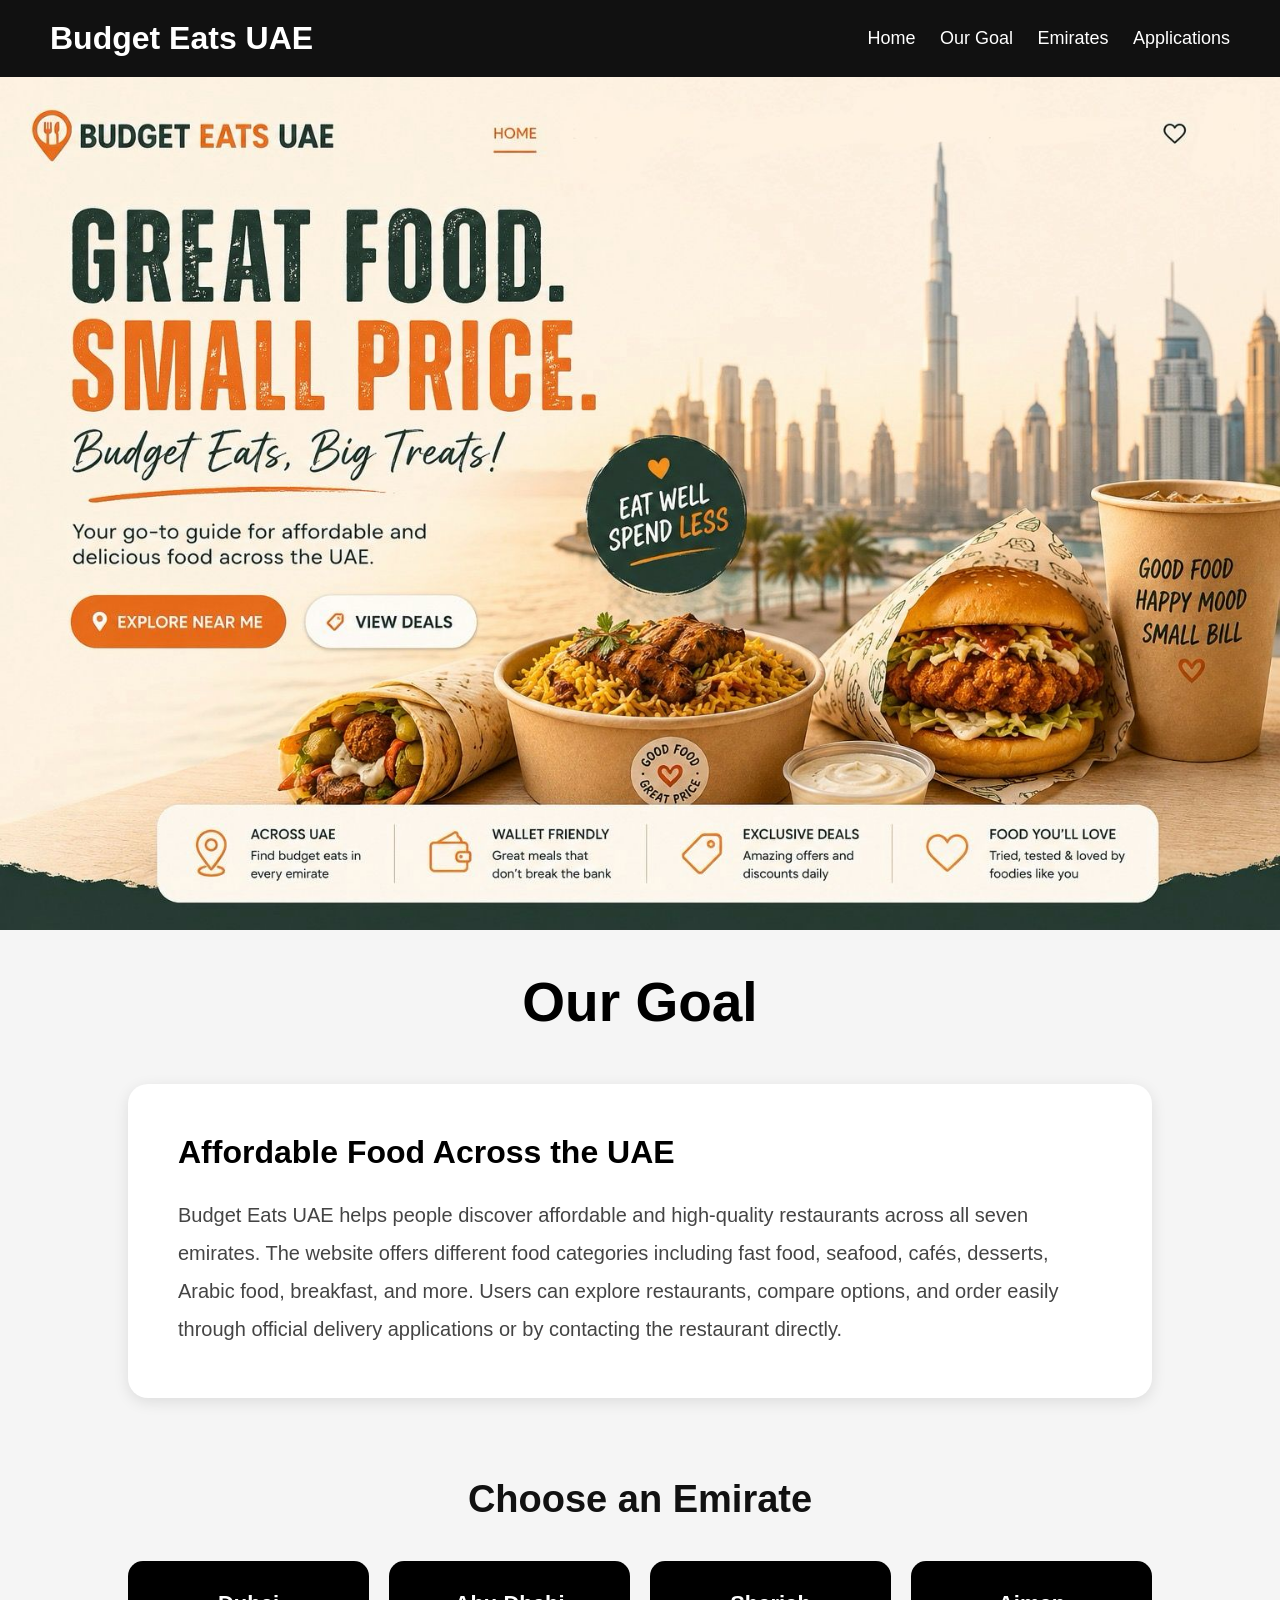
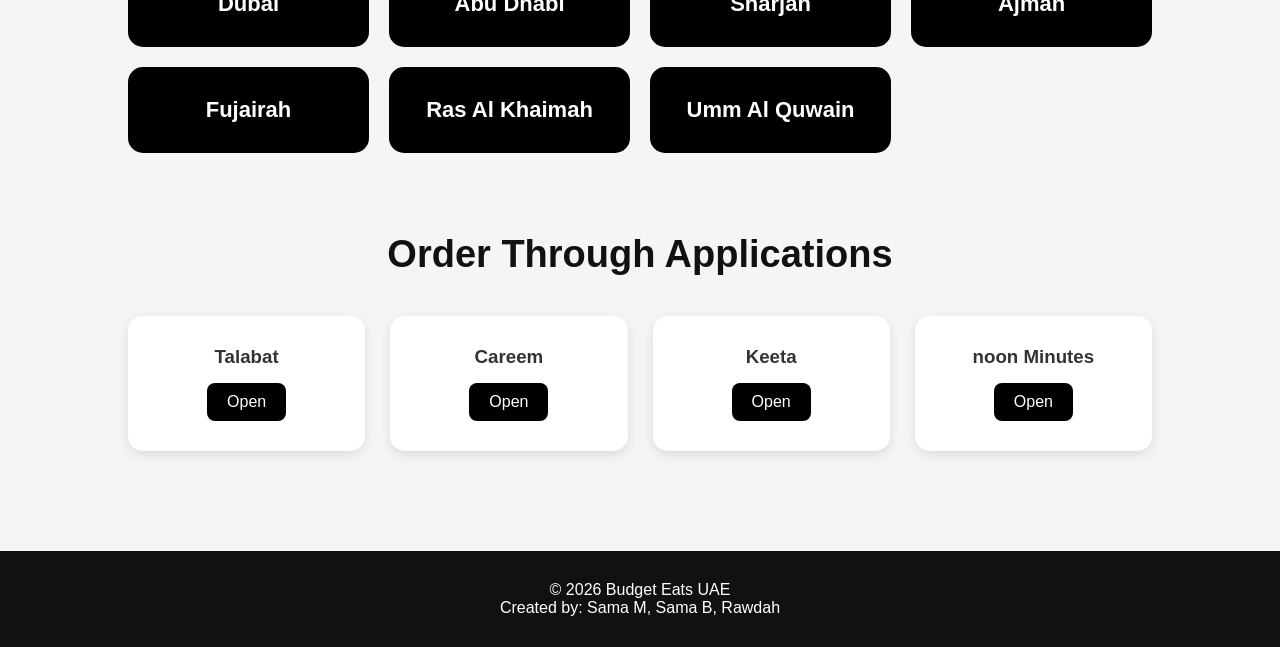
==== commit 549a02f0: "Update index.html" ====
--- a/index.html
+++ b/index.html
@@ -25,7 +25,7 @@
 
 <!-- HERO IMAGE (REAL IMAGE - FIXED) -->
 <div class="hero-image">
-    <img src="images/homepage.png" alt="Home image">
+    <img src="homepage.png" alt="Home image">
 </div>
 
 <!-- OUR GOAL SECTION -->
--- a/style.css
+++ b/style.css
@@ -287,5 +287,15 @@
 .hero p{
 font-size:17px;
 }
-
-}
+  .hero-image img{
+    width:100%;
+    height:auto;
+    display:block;
+}
+
+body{
+    margin:0;
+    padding:0;
+}
+
+}
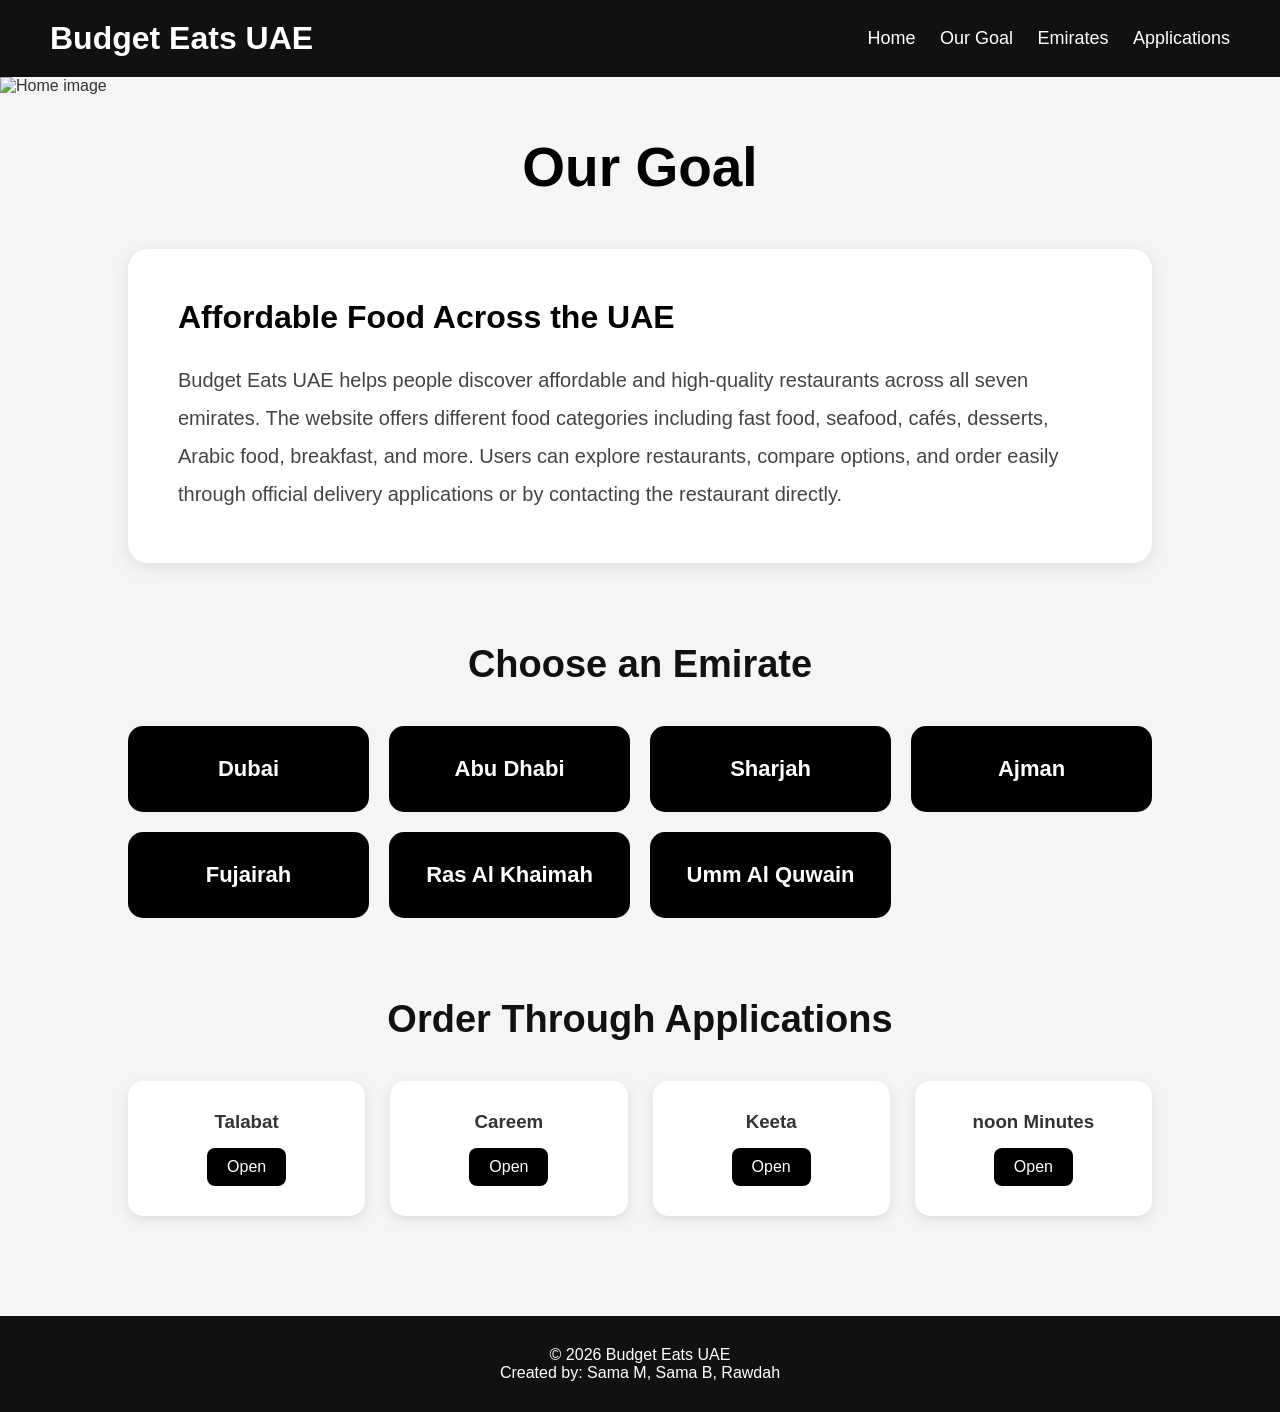
==== commit 7e0f4890: "Update index.html" ====
--- a/index.html
+++ b/index.html
@@ -25,7 +25,7 @@
 
 <!-- HERO IMAGE (REAL IMAGE - FIXED) -->
 <div class="hero-image">
-    <img src="homepage.png" alt="Home image">
+    <img src="images/homepage.png" alt="Home image">
 </div>
 
 <!-- OUR GOAL SECTION -->
